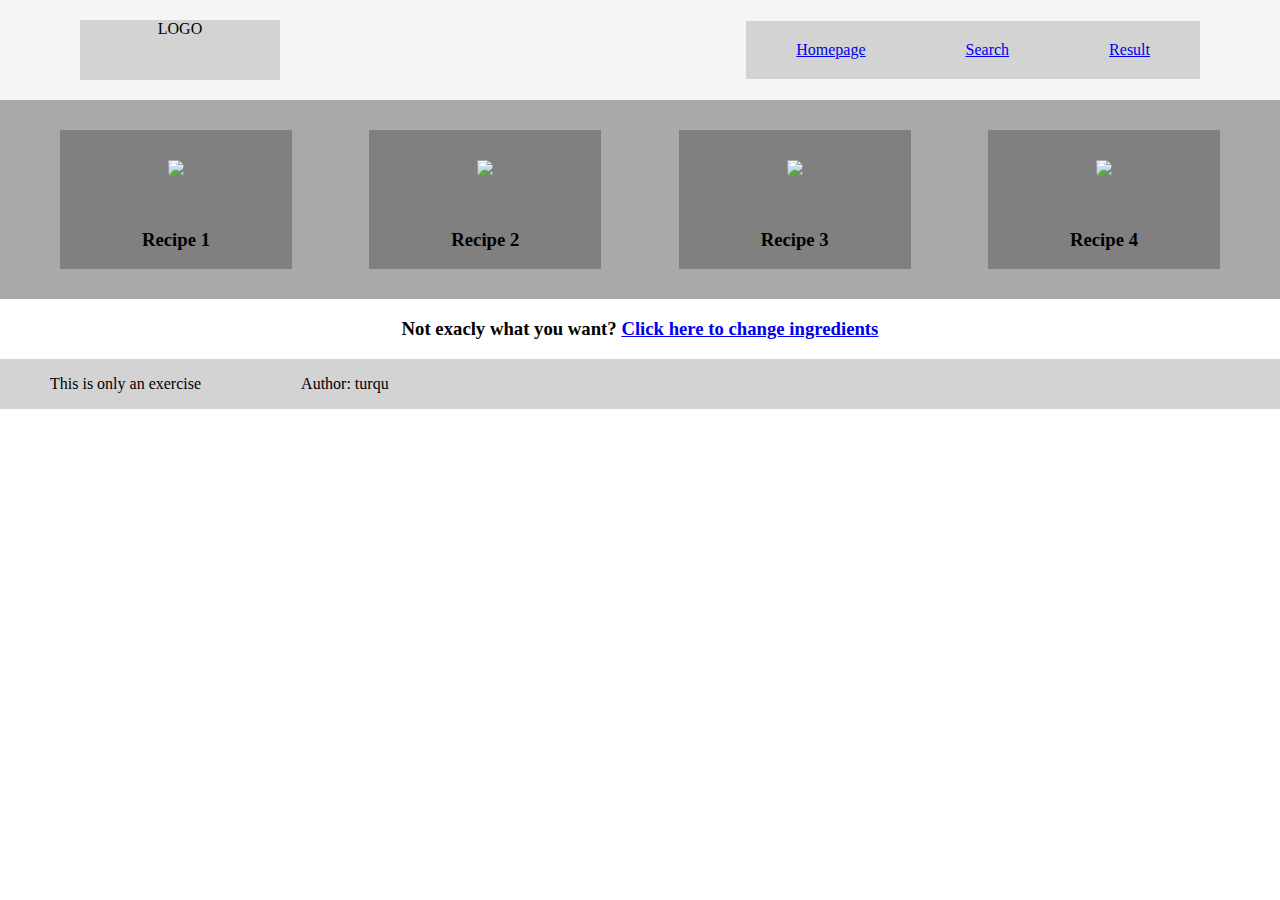
==== result.html @ b1fa1583 "- add result.html and search.html - modify index.html and styles.css" ====
<!DOCTYPE html>
<html>
    <head>
        <meta charset="UTF-8">
        <title>Exercise</title>
        <link href="styles.css" type="text/css" rel="stylesheet">
    </head>
    <body>
        <header>
            <nav id="logo-nav">
                <div id="logo">LOGO</div>
                <div id="logo-list">
                    <ul>
                        <li><a href="index.html">Homepage</a></li>
                        <li><a href="search.html">Search</a></li>
                        <li><a href="result.html">Result</a></li>
                    </ul>
                </div>
            </nav>
        </header>  
        <section id="results">
            <div id="recipies">
                <div class="recipe">
                    <img class="img-recipe" src="https://polskikoszyk.pl/media/catalog/product/cache/1/image/9df78eab33525d08d6e5fb8d27136e95/8845/papryka-czerwona-1-szt-200-g-papryka-prosto-z-sadu_0.jpg"> 
                    <h3>Recipe 1</h3>
                </div>
                <div class="recipe">
                    <img class="img-recipe" src="https://polskikoszyk.pl/media/catalog/product/cache/1/image/9df78eab33525d08d6e5fb8d27136e95/8845/papryka-czerwona-1-szt-200-g-papryka-prosto-z-sadu_0.jpg"> 
                    <h3>Recipe 2</h3>
                </div>
                <div class="recipe">
                    <img class="img-recipe" src="https://polskikoszyk.pl/media/catalog/product/cache/1/image/9df78eab33525d08d6e5fb8d27136e95/8845/papryka-czerwona-1-szt-200-g-papryka-prosto-z-sadu_0.jpg"> 
                    <h3>Recipe 3</h3>
                </div>
                <div class="recipe">
                    <img class="img-recipe" src="https://polskikoszyk.pl/media/catalog/product/cache/1/image/9df78eab33525d08d6e5fb8d27136e95/8845/papryka-czerwona-1-szt-200-g-papryka-prosto-z-sadu_0.jpg"> 
                    <h3>Recipe 4</h3>
                </div>
            </div>
            <div id="search-again"><h3>Not exacly what you want? <a href="search.html">Click here to change ingredients</a></h3></div>
        </section>
        <footer>
            <p>This is only an exercise</p>
            <p>Author: turqu</p>
        </footer>
    </body>
</html>
---- styles.css ----
/* Main style */

body { margin: 0; }

ul {    
    list-style-type: none;
    margin: 0;
    padding: 0;
}

li {
    padding: 20px 50px;
    background-color: lightgray;
}

h1 {
    font-size: 3em;
    margin: 0;
    padding-top: 30px;
}
  
p {
    font-size: 2em;
    padding: 0 50px;
}

img { 
    height: 9.375em; /* 150px */
    padding: 30px;
 }

/* Header style */
  
header, #logotype {
    background-color: whitesmoke;
    text-align: center;
}
  
#logo-nav {
    display: flex;
    margin: auto;
    padding: 20px 80px 20px 80px;
    align-items: center;
    justify-content: space-between;
}
  
#logo {
    height: 60px;
    width: 200px;
    background-color: lightgray;
}

header ul { display: flex; }

/* Sections styles */
  
#logotype {
    clear: both;
    padding: 50px;
    background-color: lightgray;
}
  
#search, #recipies {
    display: flex;
    padding: 0 60px; 
}
  
#option-bar li {
    background-color: whitesmoke;
    height: 40px;
    padding-top: 30px;
}
  
#products { width: 100%; }
  
#items {
    display: flex;
    justify-content: space-around;
    background-color: grey;
    height: 280px;
}
  
#result {
    padding: 10px;
    background-color: lightgray;
    text-align: center;
    height: 60px;
}

#recipies { 
    justify-content: space-between;
    padding: 30px 60px 30px 60px;
    background-color: darkgrey;
}

.recipe {
    background-color: grey;
    width: 20%;
    text-align: center;
}

#search-again { text-align: center; }
/* Footer style */

footer {
    font-size: 0.5em;
    display: flex;
    background-color: lightgrey;
}
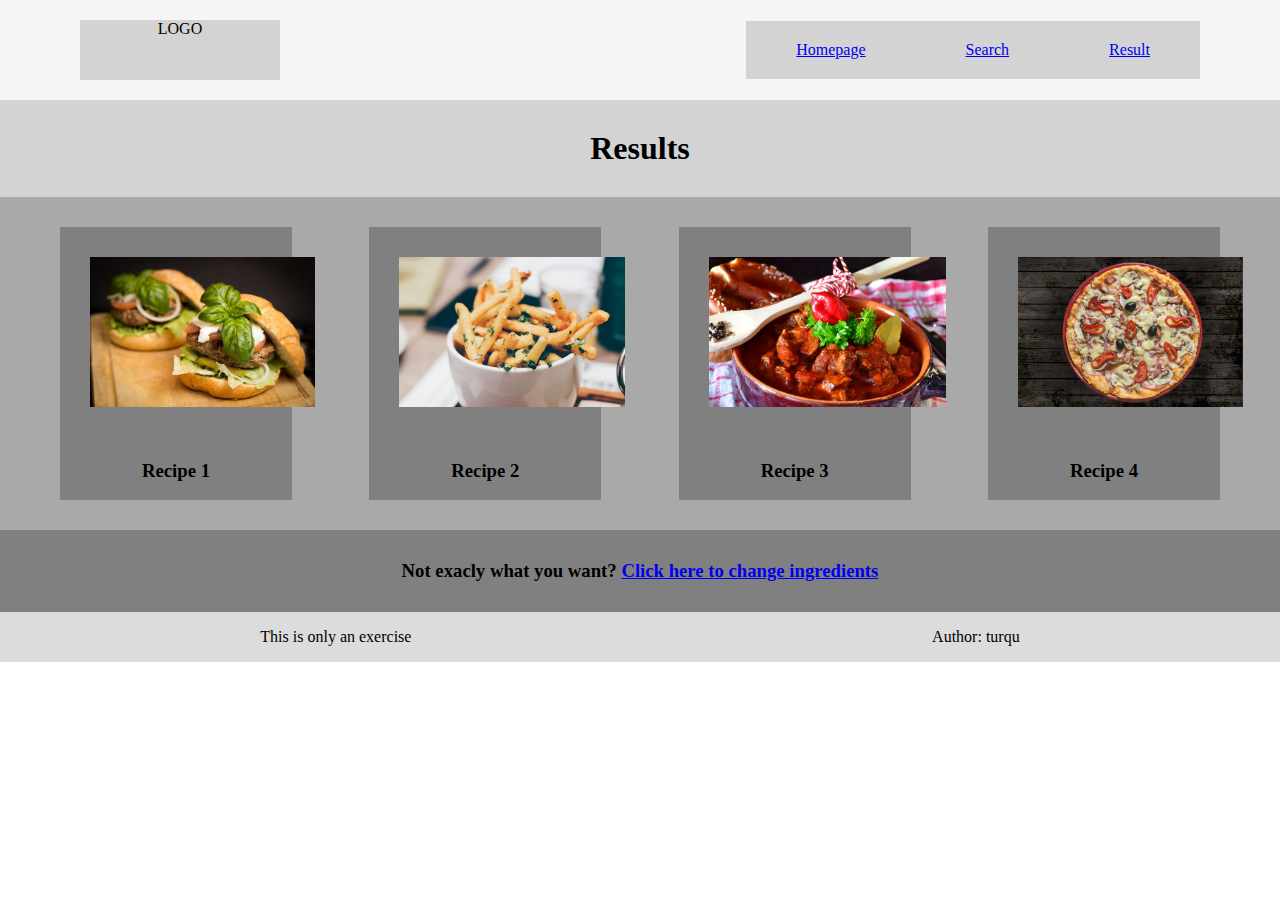
==== commit e959e29d: "- add images into 'images' folder and update pages - cosmetic changes in index.html, result.html, se" ====
--- a/result.html
+++ b/result.html
@@ -2,7 +2,7 @@
 <html>
     <head>
         <meta charset="UTF-8">
-        <title>Exercise</title>
+        <title>Exercise - Results page</title>
         <link href="styles.css" type="text/css" rel="stylesheet">
     </head>
     <body>
@@ -19,21 +19,22 @@
             </nav>
         </header>  
         <section id="results">
+            <h2>Results</h2>
             <div id="recipies">
                 <div class="recipe">
-                    <img class="img-recipe" src="https://polskikoszyk.pl/media/catalog/product/cache/1/image/9df78eab33525d08d6e5fb8d27136e95/8845/papryka-czerwona-1-szt-200-g-papryka-prosto-z-sadu_0.jpg"> 
+                    <img class="img-recipe" src="images/result1.jpg"> 
                     <h3>Recipe 1</h3>
                 </div>
                 <div class="recipe">
-                    <img class="img-recipe" src="https://polskikoszyk.pl/media/catalog/product/cache/1/image/9df78eab33525d08d6e5fb8d27136e95/8845/papryka-czerwona-1-szt-200-g-papryka-prosto-z-sadu_0.jpg"> 
+                    <img class="img-recipe" src="images/result2.jpg"> 
                     <h3>Recipe 2</h3>
                 </div>
                 <div class="recipe">
-                    <img class="img-recipe" src="https://polskikoszyk.pl/media/catalog/product/cache/1/image/9df78eab33525d08d6e5fb8d27136e95/8845/papryka-czerwona-1-szt-200-g-papryka-prosto-z-sadu_0.jpg"> 
+                    <img class="img-recipe" src="images/result3.jpg"> 
                     <h3>Recipe 3</h3>
                 </div>
                 <div class="recipe">
-                    <img class="img-recipe" src="https://polskikoszyk.pl/media/catalog/product/cache/1/image/9df78eab33525d08d6e5fb8d27136e95/8845/papryka-czerwona-1-szt-200-g-papryka-prosto-z-sadu_0.jpg"> 
+                    <img class="img-recipe" src="images/result4.jpg"> 
                     <h3>Recipe 4</h3>
                 </div>
             </div>
--- a/styles.css
+++ b/styles.css
@@ -18,6 +18,14 @@
     margin: 0;
     padding-top: 30px;
 }
+
+h2 {
+    text-align: center;
+    background-color: lightgray;
+    margin: 0;
+    padding: 30px;
+    font-size: 2em;
+}
   
 p {
     font-size: 2em;
@@ -29,7 +37,7 @@
     padding: 30px;
  }
 
-/* Header style */
+/* Header/Navigation style */
   
 header, #logotype {
     background-color: whitesmoke;
@@ -52,15 +60,18 @@
 
 header ul { display: flex; }
 
-/* Sections styles */
-  
-#logotype {
+/***** Sections styles *****/
+
+/* Main/Headline area - index.html */  
+
+#headline {
     clear: both;
     padding: 50px;
     background-color: lightgray;
 }
+/* Search section - search.html */
   
-#search, #recipies {
+#search-area, #recipies {
     display: flex;
     padding: 0 60px; 
 }
@@ -79,7 +90,14 @@
     background-color: grey;
     height: 280px;
 }
-  
+
+#search-again h3 {
+    margin: 0;
+    padding: 30px;
+    background-color: grey;
+}
+ /* Results section - result.html */ 
+
 #result {
     padding: 10px;
     background-color: lightgray;
@@ -100,12 +118,14 @@
 }
 
 #search-again { text-align: center; }
+    
 /* Footer style */
 
 footer {
     font-size: 0.5em;
     display: flex;
-    background-color: lightgrey;
+    background-color: gainsboro;
+    justify-content: space-around;
 }
 
 
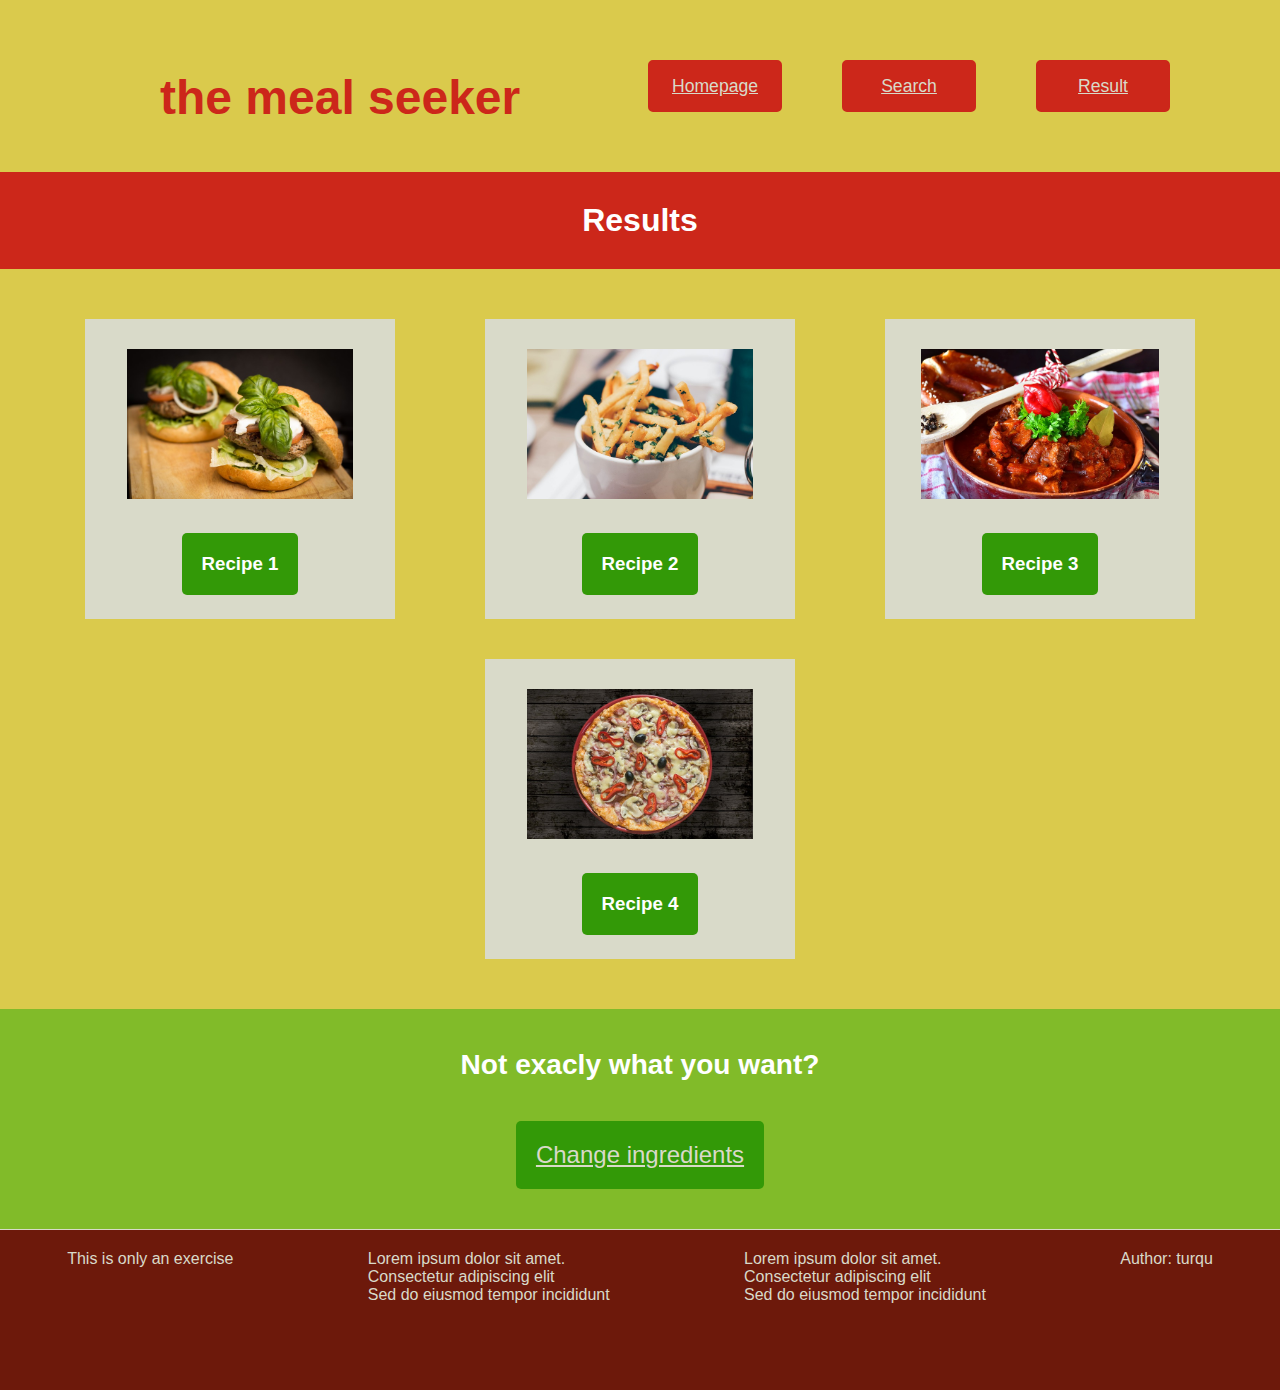
==== commit 514066e1: "- add more styles to result.html: cards with results, button etc. - add more styles to search.html: " ====
--- a/result.html
+++ b/result.html
@@ -4,44 +4,53 @@
         <meta charset="UTF-8">
         <title>Exercise - Results page</title>
         <link href="styles.css" type="text/css" rel="stylesheet">
+        <link rel="stylesheet" href="https://use.fontawesome.com/releases/v5.2.0/css/all.css" integrity="sha384-hWVjflwFxL6sNzntih27bfxkr27PmbbK/iSvJ+a4+0owXq79v+lsFkW54bOGbiDQ" crossorigin="anonymous">
     </head>
     <body>
         <header>
             <nav id="logo-nav">
-                <div id="logo">LOGO</div>
+                <div id="logo">
+                    <i class="fas fa-utensils"></i>
+                    <h1>the meal seeker</h1>
+                </div>
                 <div id="logo-list">
                     <ul>
-                        <li><a href="index.html">Homepage</a></li>
-                        <li><a href="search.html">Search</a></li>
-                        <li><a href="result.html">Result</a></li>
+                        <li class="btn btn-nav"><a href="index.html">Homepage</a></li>
+                        <li class="btn btn-nav"><a href="search.html">Search</a></li>
+                        <li class="btn btn-nav"><a href="result.html">Result</a></li>
                     </ul>
                 </div>
             </nav>
-        </header>  
+        </header>
         <section id="results">
             <h2>Results</h2>
             <div id="recipies">
                 <div class="recipe">
                     <img class="img-recipe" src="images/result1.jpg"> 
-                    <h3>Recipe 1</h3>
+                    <h3 class="btn btn-article">Recipe 1</h3>
                 </div>
                 <div class="recipe">
                     <img class="img-recipe" src="images/result2.jpg"> 
-                    <h3>Recipe 2</h3>
+                    <h3 class="btn btn-article">Recipe 2</h3>
                 </div>
                 <div class="recipe">
                     <img class="img-recipe" src="images/result3.jpg"> 
-                    <h3>Recipe 3</h3>
+                    <h3 class="btn btn-article">Recipe 3</h3>
                 </div>
                 <div class="recipe">
                     <img class="img-recipe" src="images/result4.jpg"> 
-                    <h3>Recipe 4</h3>
+                    <h3 class="btn btn-article">Recipe 4</h3>
                 </div>
             </div>
-            <div id="search-again"><h3>Not exacly what you want? <a href="search.html">Click here to change ingredients</a></h3></div>
+            <div id="search-again">
+                <h3>Not exacly what you want?</h3>
+                <div class="btn btn-article"><a href="search.html">Change ingredients</a></div>
+            </div>
         </section>
         <footer>
             <p>This is only an exercise</p>
+            <p>Lorem ipsum dolor sit amet.<br>Consectetur adipiscing elit<br>Sed do eiusmod tempor incididunt</p>
+            <p>Lorem ipsum dolor sit amet.<br>Consectetur adipiscing elit<br>Sed do eiusmod tempor incididunt</p>
             <p>Author: turqu</p>
         </footer>
     </body>
--- a/styles.css
+++ b/styles.css
@@ -1,6 +1,28 @@
+/* Color list */
+
+/*  #6D190B - brown;
+    #339907 - green;
+    #81BB29 - light green;
+    #DACA4C - yellow;
+    #CC271A - red;
+    #D9DAC9 - light grey;
+    #602F27 - headline background brown;
+    white - white;
+*/
+
+/* Not used colors */
+
+/*  #22140F - dark brown;
+    #BF89AB - lila;
+*/
+
 /* Main style */
 
-body { margin: 0; }
+body { 
+    margin: 0;
+    font-family: sans-serif;
+    background-color: #DACA4C;
+}
 
 ul {    
     list-style-type: none;
@@ -8,57 +30,114 @@
     padding: 0;
 }
 
-li {
-    padding: 20px 50px;
-    background-color: lightgray;
-}
+li { padding: 20px 50px; }
 
 h1 {
     font-size: 3em;
+    text-align: center;
     margin: 0;
     padding-top: 30px;
 }
 
 h2 {
-    text-align: center;
-    background-color: lightgray;
+    font-size: 2em;
+    text-align: center;
     margin: 0;
     padding: 30px;
-    font-size: 2em;
 }
   
 p {
     font-size: 2em;
+    margin: 0;
     padding: 0 50px;
 }
 
-img { 
-    height: 9.375em; /* 150px */
+/* Button style */
+
+.btn {
+    padding: 20px;
+    border-radius: 5px;
+    transition: all 0.5s ease-out 0.1s;
+}
+
+.btn-nav {
+    min-width: 90px;
+    background-color: #CC271A;
+    border: 2px solid #CC271A;
+    font-size: 1.1em;
+    line-height: 0.5em;
+}
+
+.btn-nav:hover {
+    background-color: #339907;
+    border: 2px solid #339907;
+}
+
+.btn-nav a, .btn-article a { color: #D9DAC9; }
+
+.btn-article {
+    display: inline-block;
+    background-color: #339907;
+    color: white;
+    margin: 40px;
+}
+
+.btn-article:hover { background-color: #6D190B; }
+
+.btn-submit {
+    display: inline-block;
+    background-color: #6D190B;
+    color: white;
+    margin: 40px;
+}
+
+.btn-submit:hover { background-color: #339907; }
+
+/* Images style */
+
+.img-recipe { 
+    max-height: 9.375em; /* 150px */
     padding: 30px;
- }
+}
 
 /* Header/Navigation style */
   
-header, #logotype {
-    background-color: whitesmoke;
-    text-align: center;
-}
-  
+header {
+    background-color: #DACA4C;
+    text-align: center;
+}
+
 #logo-nav {
     display: flex;
+    align-items: center;
+    justify-content: space-between;
     margin: auto;
     padding: 20px 80px 20px 80px;
-    align-items: center;
-    justify-content: space-between;
 }
   
 #logo {
-    height: 60px;
-    width: 200px;
-    background-color: lightgray;
-}
-
-header ul { display: flex; }
+    color: #CC271A;
+    padding: 20px;
+}
+
+.fa-utensils {
+    font-size: 5em;
+    padding-right: 20px;
+    padding-left: 40px;
+}
+
+#logo h1 {
+    float: right;
+    font-family: 'Franklin Gothic Medium', 'Arial Narrow', Arial;
+}
+
+header ul { 
+    display: flex;
+    justify-content: space-around;
+    padding: 0;
+}
+
+#logo-list > ul > li { margin: 0 30px; }
 
 /***** Sections styles *****/
 
@@ -66,68 +145,208 @@
 
 #headline {
     clear: both;
+    position: relative;
+    overflow: hidden;
+    background-color:#602F27;
+    padding: 80px;
+}
+
+#headline img {
+    opacity: 0.35;
+    position: absolute;
+    width: 100%;
+    top: -9999px;
+    bottom: -9999px;
+    left: -9999px;
+    right: -9999px;
+    margin: auto;
+}
+
+#foreground-headline {
+    position: relative;
+    text-align: center;
+    color: white;
+}
+
+#foreground-headline > p {
+    line-height: 1.8em;
+    font-size: 1.8em;
+    margin: 0;
     padding: 50px;
-    background-color: lightgray;
-}
+}
+
+/* Article section - index.html */
+
+article {
+    display: flex;
+    text-align: center;
+    margin: auto;
+    width: 90%;
+}
+
+.article-content { margin: 20px; }
+
+article h2 {
+    background: none;
+    font-family: 'Franklin Gothic Medium', 'Arial Narrow', Arial;
+    color: #CC271A;
+}
+
+article p {
+    font-size: 1.5em;
+    padding: 20px;
+}
+
 /* Search section - search.html */
   
-#search-area, #recipies {
-    display: flex;
-    padding: 0 60px; 
+#search-area {
+    display: flex;
+    background-color: #D9DAC9; 
+    padding: 0 60px;
+}
+
+#search h2 {
+    background-color: #CC271A;
+    color: white;
+}
+
+#option-bar {
+    min-width: 180px;
+    padding-top: 20px;
 }
   
 #option-bar li {
-    background-color: whitesmoke;
-    height: 40px;
-    padding-top: 30px;
-}
+    background-color: #D9DAC9;
+    padding: 20px 0;
+    color: #6D190B;
+}
+
+input[type=checkbox] { margin: 0 10px; }
+
+input[type=submit] { margin: 0; }
   
 #products { width: 100%; }
   
 #items {
     display: flex;
+    flex-direction: row;
+    flex-wrap: wrap;
     justify-content: space-around;
-    background-color: grey;
-    height: 280px;
-}
-
-#search-again h3 {
-    margin: 0;
-    padding: 30px;
-    background-color: grey;
-}
- /* Results section - result.html */ 
-
-#result {
-    padding: 10px;
-    background-color: lightgray;
-    text-align: center;
-    height: 60px;
+    background-color: #D9DAC9;
+}
+
+#items [id*='item'] {
+    max-width: 280px;
+    background-color: #DACA4C;
+    color: #CC271A;
+    text-align: center;
+    margin: 20px 0;
+    padding-bottom: 20px;
+    transition: all 0.5s ease-out 0.1s;
+}
+
+#items [id*='item']:hover { background-color: #81BB29; }
+
+#items [id*='item'] > h4 {
+    font-size: 1.5em;
+    margin: 0;
+    padding: 10px 20px;
+}
+
+#items [id*='item'] > p {
+    color: white;
+    font-size: 1em;
+    margin: 0;
+    padding: 10px 20px;
+}
+
+.img-item { 
+    height: 9.375em; /* 150px */
+    width: 9.375em; /* 150px */
+    overflow: hidden;
+    margin: 30px 50px 15px 50px;
+}
+
+.img-item img {
+    display: inline-block;
+    max-height: 9.375em; /* 150px */
+    margin: auto;
+}
+
+#search-result {
+    text-align: center;
+    font-size: 1.5em;
+    color: white;
+    background-color: #81BB29;
+    padding-bottom: 40px;
+}
+
+#search-result > * {
+    margin: 0;
+    padding: 40px;
+}
+
+#search-result div { padding: 20px; }
+
+/* Results section - result.html */
+
+#results { text-align: center; }
+
+#results h2 {
+    background-color: #CC271A;
+    color: white;
 }
 
 #recipies { 
-    justify-content: space-between;
-    padding: 30px 60px 30px 60px;
-    background-color: darkgrey;
+    display: flex;
+    flex-direction: row;
+    flex-wrap: wrap;
+    justify-content: space-around;
+    background-color: #DACA4C;
+    padding: 30px 40px 30px 40px;
 }
 
 .recipe {
-    background-color: grey;
-    width: 20%;
-    text-align: center;
-}
-
-#search-again { text-align: center; }
-    
+    background-color: #D9DAC9;
+    text-align: center;
+    width: 310px;
+    min-height: 300px;
+    margin: 20px;
+    transition: all 0.3s ease-out 0.1s;
+}
+
+.recipe:hover {
+    opacity: 0.9;
+    background-color: white;
+}
+
+.recipe h3 { margin: 0; }
+
+#search-again { 
+    text-align: center;
+    background-color: #81BB29;
+    font-size: 1.5em;
+    color: white;
+    padding-bottom: 40px;
+}
+
+#search-again > * {
+    margin: 0;
+    padding: 40px;
+}
+
+#search-again div { padding: 20px; }
+ 
 /* Footer style */
 
 footer {
+    clear: both;
+    display: flex;
+    justify-content: space-around;
+    min-height: 140px;
+    border-top: 1px solid #D9DAC9;
+    background-color: #6D190B;
     font-size: 0.5em;
-    display: flex;
-    background-color: gainsboro;
-    justify-content: space-around;
-}
-
-
-  
-  +    color: #D9DAC9;
+    padding-top: 20px;
+}
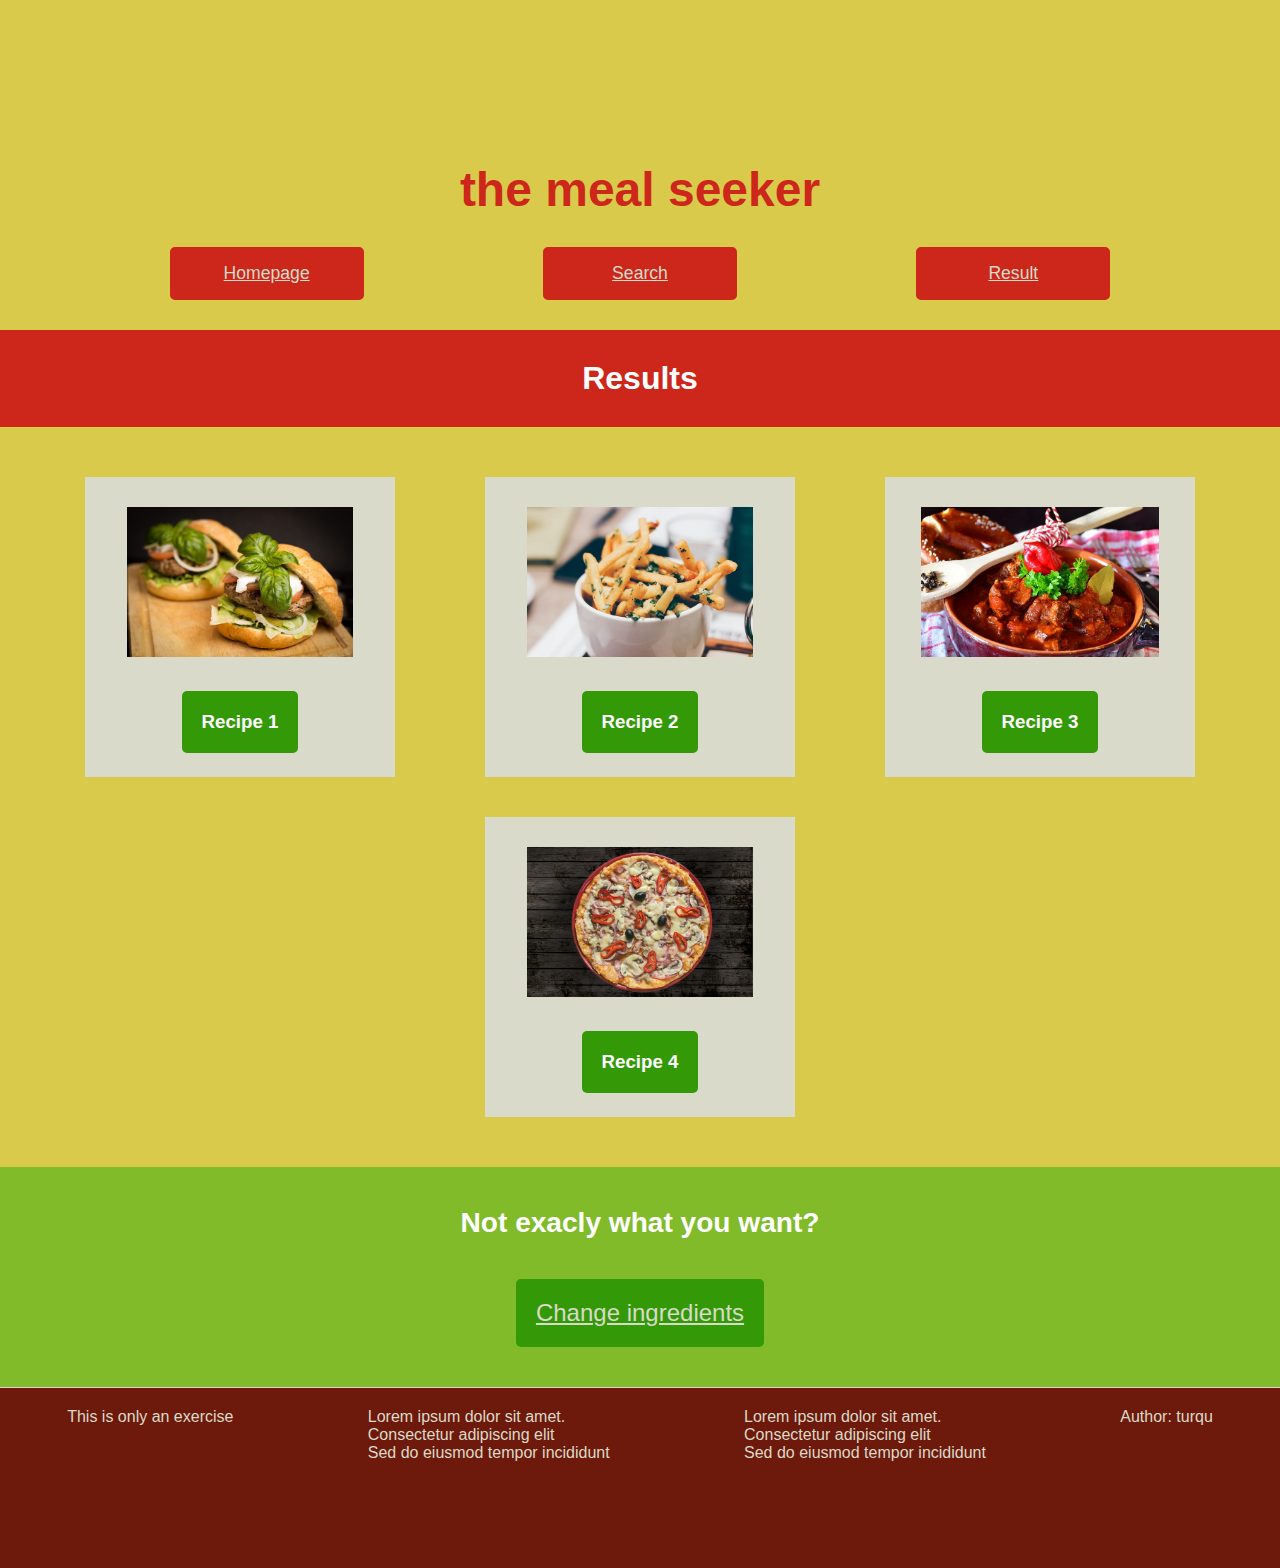
==== commit 0fb12815: "- IE11+: fix pages and styles.css - add prefixes - update README.md" ====
--- a/result.html
+++ b/result.html
@@ -1,6 +1,6 @@
 <!DOCTYPE html>
 <html>
-    <head>
+    <head lang="en">
         <meta charset="UTF-8">
         <title>Exercise - Results page</title>
         <link href="styles.css" type="text/css" rel="stylesheet">
--- a/styles.css
+++ b/styles.css
@@ -57,6 +57,7 @@
 .btn {
     padding: 20px;
     border-radius: 5px;
+    -webkit-transition: all 0.5s ease-out 0.1s;
     transition: all 0.5s ease-out 0.1s;
 }
 
@@ -93,13 +94,6 @@
 
 .btn-submit:hover { background-color: #339907; }
 
-/* Images style */
-
-.img-recipe { 
-    max-height: 9.375em; /* 150px */
-    padding: 30px;
-}
-
 /* Header/Navigation style */
   
 header {
@@ -108,9 +102,6 @@
 }
 
 #logo-nav {
-    display: flex;
-    align-items: center;
-    justify-content: space-between;
     margin: auto;
     padding: 20px 80px 20px 80px;
 }
@@ -127,34 +118,94 @@
 }
 
 #logo h1 {
-    float: right;
     font-family: 'Franklin Gothic Medium', 'Arial Narrow', Arial;
 }
 
-header ul { 
-    display: flex;
-    justify-content: space-around;
-    padding: 0;
-}
-
-#logo-list > ul > li { margin: 0 30px; }
+@media only screen and (max-width: 767.999px) { /* media query range problem; menu goes under logo, one button in the row */
+    header ul { padding: 20px; }
+
+    #logo-list > ul > li {
+        margin: 20px auto;
+        width: 50%;
+    }
+}
+
+@media only screen and (min-width: 768px) and (max-width: 1364.9999px) { /* media query range problem; menu goes under logo, all buttons in one row */  
+    header ul { 
+        /* Flexbox prefixes */
+        display: -webkit-box;  /* OLD - iOS 6-, Safari 3.1-6, BB7 */
+        display: -ms-flexbox;  /* TWEENER - IE 10 */
+        display: -webkit-flex; /* NEW - Safari 6.1+. iOS 7.1+, BB10 */
+        display: flex;         /* NEW, Spec - Firefox, Chrome, Opera */
+        -webkit-box-flex: 1;
+        -webkit-flex: 1 0 auto;
+        -ms-flex: 1 0 auto;
+        flex: 1 0 auto;
+        -ms-flex-pack: distribute;
+        justify-content: space-around;
+        padding: 0;
+    }
+
+    #logo-list > ul > li { 
+        margin: 10px 30px;
+        width: 150px;
+    }
+}
+
+@media only screen and (min-width: 1365px) { /* set for the good looking logo - logo on the left, menu on the right */
+    #logo-nav {
+        /* Flexbox prefixes */
+        display: -webkit-box;  /* OLD - iOS 6-, Safari 3.1-6, BB7 */
+        display: -ms-flexbox;  /* TWEENER - IE 10 */
+        display: -webkit-flex; /* NEW - Safari 6.1+. iOS 7.1+, BB10 */
+        display: flex;         /* NEW, Spec - Firefox, Chrome, Opera */
+        -webkit-box-flex: 1;
+        -webkit-flex: 1 0 auto;
+        -ms-flex: 1 0 auto;
+        flex: 1 0 auto;
+        -webkit-box-align: center;
+        -webkit-align-items: center;
+        -ms-flex-align: center;
+        align-items: center;
+        -webkit-box-pack: justify;
+        -ms-flex-pack: justify;
+        justify-content: space-between;
+    }
+
+    header ul { 
+        /* Flexbox prefixes */
+        display: -webkit-box;  /* OLD - iOS 6-, Safari 3.1-6, BB7 */
+        display: -ms-flexbox;  /* TWEENER - IE 10 */
+        display: -webkit-flex; /* NEW - Safari 6.1+. iOS 7.1+, BB10 */
+        display: flex;         /* NEW, Spec - Firefox, Chrome, Opera */
+        -webkit-box-flex: 1;
+        -webkit-flex: 1 0 auto;
+        -ms-flex: 1 0 auto;
+        flex: 1 0 auto;
+        -ms-flex-pack: distribute;
+        justify-content: space-around;
+        padding: 0;
+    }
+
+    #logo h1 { float: right; } 
+
+    #logo-list > ul > li { margin: 0 30px; }
+}
 
 /***** Sections styles *****/
 
 /* Main/Headline area - index.html */  
 
 #headline {
+    background-color:#602F27;
     clear: both;
     position: relative;
     overflow: hidden;
-    background-color:#602F27;
-    padding: 80px;
-}
-
-#headline img {
+}
+
+#headline img { /* headline image in the background with opacity */
     opacity: 0.35;
     position: absolute;
-    width: 100%;
     top: -9999px;
     bottom: -9999px;
     left: -9999px;
@@ -162,7 +213,7 @@
     margin: auto;
 }
 
-#foreground-headline {
+#foreground-headline { /* relative position to erase opacity effect on the text */
     position: relative;
     text-align: center;
     color: white;
@@ -175,13 +226,54 @@
     padding: 50px;
 }
 
+@media only screen and (max-width: 420.9999px) { /* media query range problem; set for the none image in the background */
+    #headline { padding: 60px; }
+
+    #headline img { display: none; }
+
+    #foreground-headline > p { padding: 30px 10px 10px 10px; }
+}
+
+@media only screen and (min-width: 421px) and (max-width: 767.999px) { /* media query range problem; background image visible */ 
+    #headline { padding: 40px; }
+}
+
+@media only screen and (min-width: 768px) { /* set for the better looking image in the background */
+    #headline { padding: 80px; }
+
+    #headline img { width: 120%; }
+}
+
+@media screen and (-ms-high-contrast: active), screen and (-ms-high-contrast: none) { /* For IE 10+ - without it problems with headline (no background etc.) */
+        
+    #headline {
+        display: inline-block; /* this option allows IE to use the brown background >#602F27< instead of yellow body's background >#DACA4C< */
+        width: 100%;
+        overflow: initial;
+        padding: 0;
+    }
+    
+    #background-headline {
+        background-image: url(images/background.jpg);
+        opacity: 0.35;
+        filter: alpha(opacity=35); /* For IE8 and earlier */
+    }
+
+    #foreground-headline > h1 {
+        padding-top: 100px;
+    }
+
+    #foreground-headline > p {
+        padding-top: 50px;
+        padding-bottom: 100px;
+    }
+
+}
 /* Article section - index.html */
 
 article {
-    display: flex;
     text-align: center;
     margin: auto;
-    width: 90%;
 }
 
 .article-content { margin: 20px; }
@@ -197,10 +289,35 @@
     padding: 20px;
 }
 
+@media only screen and (max-width: 767.999px) { /* media query range problem; article content without flex, 3 rows with content visible */
+    article {
+        text-align: center;
+        width: 85%;
+        padding-bottom: 20px;
+    }
+    
+    article p { padding: 10px 20px 20px 20px; }
+}
+
+@media only screen and (min-width: 768px) { /* flex visible content */
+    article { 
+        /* Flexbox prefixes */
+        display: -webkit-box;  /* OLD - iOS 6-, Safari 3.1-6, BB7 */
+        display: -ms-flexbox;  /* TWEENER - IE 10 */
+        display: -webkit-flex; /* NEW - Safari 6.1+. iOS 7.1+, BB10 */
+        display: flex;         /* NEW, Spec - Firefox, Chrome, Opera */
+        -webkit-box-flex: 1;
+        -webkit-flex: 1 0 auto;
+        -ms-flex: 1 0 auto;
+        flex: 1 0 auto;
+     }
+
+    article p { padding: 0px 30px 30px 30px; }
+}
+
 /* Search section - search.html */
   
 #search-area {
-    display: flex;
     background-color: #D9DAC9; 
     padding: 0 60px;
 }
@@ -228,9 +345,24 @@
 #products { width: 100%; }
   
 #items {
-    display: flex;
+    /* Flexbox prefixes */
+    display: -webkit-box;  /* OLD - iOS 6-, Safari 3.1-6, BB7 */
+    display: -ms-flexbox;  /* TWEENER - IE 10 */
+    display: -webkit-flex; /* NEW - Safari 6.1+. iOS 7.1+, BB10 */
+    display: flex;         /* NEW, Spec - Firefox, Chrome, Opera */
+    -webkit-box-flex: 1;
+    -webkit-flex: 1 0 auto;
+    -ms-flex: 1 0 auto;
+    flex: 1 0 auto;
+    -webkit-box-orient: horizontal;
+    -webkit-box-direction: normal;
+    -webkit-flex-direction: row;
+    -ms-flex-direction: row;
     flex-direction: row;
+    -webkit-flex-wrap: wrap;
+    -ms-flex-wrap: wrap;
     flex-wrap: wrap;
+    -ms-flex-pack: distribute;
     justify-content: space-around;
     background-color: #D9DAC9;
 }
@@ -238,38 +370,37 @@
 #items [id*='item'] {
     max-width: 280px;
     background-color: #DACA4C;
-    color: #CC271A;
     text-align: center;
     margin: 20px 0;
     padding-bottom: 20px;
+    -webkit-transition: all 0.5s ease-out 0.1s;
     transition: all 0.5s ease-out 0.1s;
 }
 
 #items [id*='item']:hover { background-color: #81BB29; }
 
-#items [id*='item'] > h4 {
+#items [id*='item'] h4 {
     font-size: 1.5em;
+    color: #CC271A;
     margin: 0;
     padding: 10px 20px;
 }
 
-#items [id*='item'] > p {
-    color: white;
+#items [id*='item'] p {
     font-size: 1em;
+    color: #CC271A;
     margin: 0;
     padding: 10px 20px;
 }
 
 .img-item { 
-    height: 9.375em; /* 150px */
-    width: 9.375em; /* 150px */
+    max-width: 9.375em; /* 150px */
     overflow: hidden;
     margin: 30px 50px 15px 50px;
 }
 
 .img-item img {
     display: inline-block;
-    max-height: 9.375em; /* 150px */
     margin: auto;
 }
 
@@ -288,7 +419,157 @@
 
 #search-result div { padding: 20px; }
 
+@media only screen and (max-width: 420.9999px) { /* media query range problem; a little complicated solution, images are set as background in the cards */
+
+    #option-bar ul { text-align: center; }
+
+    #products { margin: auto; }
+
+    /* items, img-item and img with changes, image as background with the opacity */
+
+    #items [id*='item'] {
+        position: relative;
+        overflow: hidden;
+        margin: 20px;
+    }
+
+    .img-item {
+        overflow: initial;
+        margin: 0;
+        padding: 0;
+    }
+    
+    .img-item img {
+        opacity: 0.55;
+        position: absolute;
+        top: -9999px;
+        bottom: -9999px;
+        left: -9999px;
+        right: -9999px;
+        margin: auto;
+    }
+
+    .items-foreground { position: relative; }
+
+    #items [id*='item'] h4 {
+        color: white;
+        font-size: 1.8em;
+        padding: 30px;
+    }
+    
+    #items [id*='item'] p {
+        color: white;
+        font-size: 1.3em;
+        padding: 10px 20px;
+    }
+}
+
+@media only screen and (min-width: 421px) and (max-width: 1179.9999px) { /* media query range problem; the better looking solution from the width range to 420.999px */
+    #option-bar ul { /* flex bar with options */
+        display: -webkit-box;  /* OLD - iOS 6-, Safari 3.1-6, BB7 */
+        display: -ms-flexbox;  /* TWEENER - IE 10 */
+        display: -webkit-flex; /* NEW - Safari 6.1+. iOS 7.1+, BB10 */
+        display: flex;         /* NEW, Spec - Firefox, Chrome, Opera */
+        /* Flexbox prefixes */
+        -webkit-box-pack: justify;
+        -ms-flex-pack: justify;
+        justify-content: space-between;
+        -webkit-box-align: baseline;
+        -ms-flex-align: baseline;
+        align-items: baseline;
+    }
+
+    #products { /* smaller area to avoid effect of three cards in the first row */
+        width: 89%;
+        margin: auto;
+    }
+
+    /* items, img-item and img with changes, image as background with the opacity */
+
+    #items [id*='item'] {
+        position: relative;
+        overflow: hidden;
+        margin: 20px;
+    }
+
+    .img-item {
+        overflow: initial;
+        margin: 0;
+        padding: 0;
+    }
+    
+    .img-item img {
+        opacity: 0.55;
+        position: absolute;
+        top: -9999px;
+        bottom: -9999px;
+        left: -9999px;
+        right: -9999px;
+        margin: auto;
+    }
+
+    .items-foreground {
+        position: relative;
+    }
+
+    #items [id*='item'] h4 {
+        color: white;
+        font-size: 1.8em;
+        padding: 30px;
+    }
+    
+    #items [id*='item'] p {
+        color: white;
+        font-size: 1.3em;
+        padding: 10px 20px;
+    }
+}
+
+@media only screen and (min-width: 1180px) and (max-width: 1364.9999px) { /* media query range problem; option bar with flex and different looking cards */
+    #option-bar ul {
+        /* Flexbox prefixes */
+        display: -webkit-box;  /* OLD - iOS 6-, Safari 3.1-6, BB7 */
+        display: -ms-flexbox;  /* TWEENER - IE 10 */
+        display: -webkit-flex; /* NEW - Safari 6.1+. iOS 7.1+, BB10 */
+        display: flex;         /* NEW, Spec - Firefox, Chrome, Opera */
+        -webkit-box-flex: 1;
+        -webkit-flex: 1 0 auto;
+        -ms-flex: 1 0 auto;
+        flex: 1 0 auto;
+        -webkit-box-pack: justify;
+        -ms-flex-pack: justify;
+        justify-content: space-between;
+        -webkit-box-align: baseline;
+        -ms-flex-align: baseline;
+        align-items: baseline;
+    }
+
+    .img-item img {
+        max-height: 9.375em; /* 150px */
+    }
+}
+
+@media only screen and (min-width: 1365px) { /* the whole search area with flex; option bar on the left, cards with items on the right */
+    #search-area { 
+        /* Flexbox prefixes */
+        display: -webkit-box;  /* OLD - iOS 6-, Safari 3.1-6, BB7 */
+        display: -ms-flexbox;  /* TWEENER - IE 10 */
+        display: -webkit-flex; /* NEW - Safari 6.1+. iOS 7.1+, BB10 */
+        display: flex;         /* NEW, Spec - Firefox, Chrome, Opera */
+        -webkit-box-flex: 1;
+        -webkit-flex: 1 0 auto;
+        -ms-flex: 1 0 auto;
+        flex: 1 0 auto;
+    }
+
+    .img-item img {
+        max-height: 9.375em; /* 150px */
+    }
+}
+
 /* Results section - result.html */
+
+/* for a while none additional responsive code */
 
 #results { text-align: center; }
 
@@ -298,9 +579,24 @@
 }
 
 #recipies { 
-    display: flex;
+    /* Flexbox prefixes */
+    display: -webkit-box;  /* OLD - iOS 6-, Safari 3.1-6, BB7 */
+    display: -ms-flexbox;  /* TWEENER - IE 10 */
+    display: -webkit-flex; /* NEW - Safari 6.1+. iOS 7.1+, BB10 */
+    display: flex;         /* NEW, Spec - Firefox, Chrome, Opera */
+    -webkit-box-flex: 1;
+        -webkit-flex: 1 0 auto;
+        -ms-flex: 1 0 auto;
+        flex: 1 0 auto;
+    -webkit-box-orient: horizontal;
+    -webkit-box-direction: normal;
+    -webkit-flex-direction: row;
+    -ms-flex-direction: row;
     flex-direction: row;
+    -webkit-flex-wrap: wrap;
+    -ms-flex-wrap: wrap;
     flex-wrap: wrap;
+    -ms-flex-pack: distribute;
     justify-content: space-around;
     background-color: #DACA4C;
     padding: 30px 40px 30px 40px;
@@ -312,6 +608,7 @@
     width: 310px;
     min-height: 300px;
     margin: 20px;
+    -webkit-transition: all 0.3s ease-out 0.1s;
     transition: all 0.3s ease-out 0.1s;
 }
 
@@ -321,6 +618,11 @@
 }
 
 .recipe h3 { margin: 0; }
+
+.img-recipe { 
+    max-height: 9.375em; /* 150px */
+    padding: 30px;
+}
 
 #search-again { 
     text-align: center;
@@ -341,12 +643,43 @@
 
 footer {
     clear: both;
-    display: flex;
-    justify-content: space-around;
-    min-height: 140px;
     border-top: 1px solid #D9DAC9;
     background-color: #6D190B;
     font-size: 0.5em;
     color: #D9DAC9;
     padding-top: 20px;
 }
+
+@media only screen and (max-width: 767.999px) { /* media query range problem; one <p> in the one row */
+    footer {
+        clear: both;
+        border-top: 1px solid #D9DAC9;
+        background-color: #6D190B;
+        font-size: 0.5em;
+        text-align: center;
+        color: #D9DAC9;
+        padding: 20px;
+    }
+
+    footer p {
+        padding: 20px;
+    }
+}
+
+@media (min-width: 768px) /* flex layout, 4 columns effect */ {
+    footer {
+        /* Flexbox prefixes */
+        display: -webkit-box;  /* OLD - iOS 6-, Safari 3.1-6, BB7 */
+        display: -ms-flexbox;  /* TWEENER - IE 10 */
+        display: -webkit-flex; /* NEW - Safari 6.1+. iOS 7.1+, BB10 */
+        display: flex;         /* NEW, Spec - Firefox, Chrome, Opera */
+        -webkit-box-flex: 1;
+        -webkit-flex: 1 0 auto;
+        -ms-flex: 1 0 auto;
+        flex: 1 0 auto;
+        -ms-flex-pack: distribute;
+        justify-content: space-around;
+        min-height: 140px;
+        padding-bottom: 20px;
+    }
+}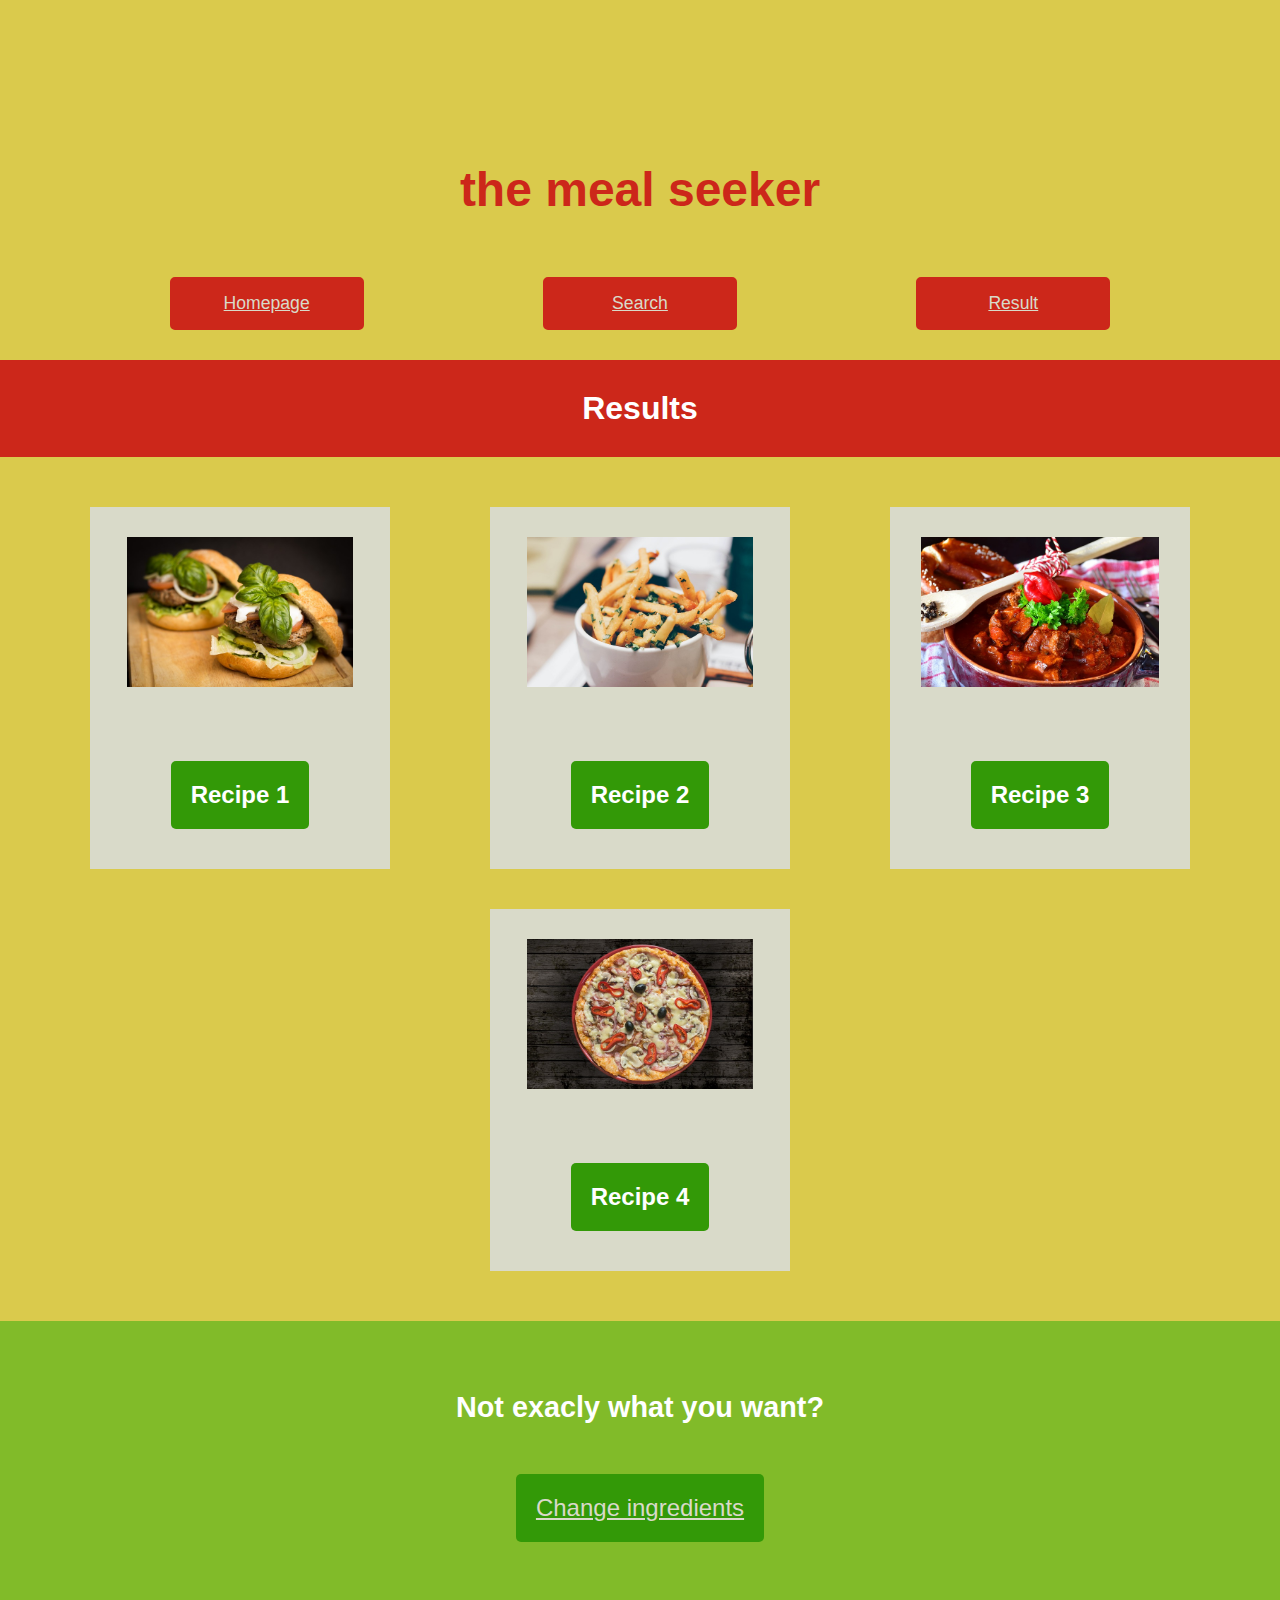
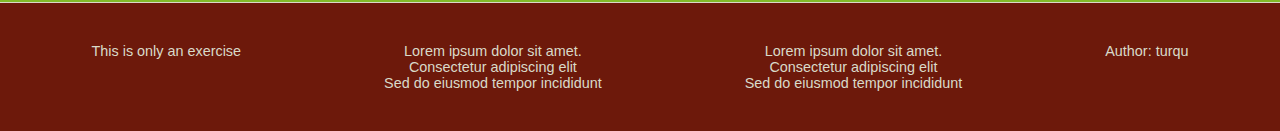
==== commit 6b6ff355: "- better IE 10+ compatibility - better code organization" ====
--- a/result.html
+++ b/result.html
@@ -3,11 +3,14 @@
     <head lang="en">
         <meta charset="UTF-8">
         <title>Exercise - Results page</title>
+        <meta name="description" content="The page sample as part of HTML/CSS learning">
+        <meta name="keywords" content="sample page html css learning">
+        <meta name="author" content="turqu">
         <link href="styles.css" type="text/css" rel="stylesheet">
         <link rel="stylesheet" href="https://use.fontawesome.com/releases/v5.2.0/css/all.css" integrity="sha384-hWVjflwFxL6sNzntih27bfxkr27PmbbK/iSvJ+a4+0owXq79v+lsFkW54bOGbiDQ" crossorigin="anonymous">
     </head>
     <body>
-        <header>
+        <header class="background-primary">
             <nav id="logo-nav">
                 <div id="logo">
                     <i class="fas fa-utensils"></i>
@@ -23,31 +26,31 @@
             </nav>
         </header>
         <section id="results">
-            <h2>Results</h2>
-            <div id="recipies">
+            <h2 class="background-quaternary">Results</h2>
+            <div id="recipies-list" class="background-primary">
                 <div class="recipe">
-                    <img class="img-recipe" src="images/result1.jpg"> 
-                    <h3 class="btn btn-article">Recipe 1</h3>
+                    <img class="img-recipe" src="images/result1.jpg" alt=""> 
+                    <h4 class="btn btn-article">Recipe 1</h3>
                 </div>
                 <div class="recipe">
-                    <img class="img-recipe" src="images/result2.jpg"> 
-                    <h3 class="btn btn-article">Recipe 2</h3>
+                    <img class="img-recipe" src="images/result2.jpg" alt=""> 
+                    <h4 class="btn btn-article">Recipe 2</h3>
                 </div>
                 <div class="recipe">
-                    <img class="img-recipe" src="images/result3.jpg"> 
-                    <h3 class="btn btn-article">Recipe 3</h3>
+                    <img class="img-recipe" src="images/result3.jpg" alt=""> 
+                    <h4 class="btn btn-article">Recipe 3</h3>
                 </div>
                 <div class="recipe">
-                    <img class="img-recipe" src="images/result4.jpg"> 
-                    <h3 class="btn btn-article">Recipe 4</h3>
+                    <img class="img-recipe" src="images/result4.jpg" alt=""> 
+                    <h4 class="btn btn-article">Recipe 4</h3>
                 </div>
             </div>
-            <div id="search-again">
+            <div id="search-again" class="background-quinary">
                 <h3>Not exacly what you want?</h3>
                 <div class="btn btn-article"><a href="search.html">Change ingredients</a></div>
             </div>
         </section>
-        <footer>
+        <footer class="background-senary">
             <p>This is only an exercise</p>
             <p>Lorem ipsum dolor sit amet.<br>Consectetur adipiscing elit<br>Sed do eiusmod tempor incididunt</p>
             <p>Lorem ipsum dolor sit amet.<br>Consectetur adipiscing elit<br>Sed do eiusmod tempor incididunt</p>
--- a/styles.css
+++ b/styles.css
@@ -1,27 +1,53 @@
-/* Color list */
-
-/*  #6D190B - brown;
-    #339907 - green;
-    #81BB29 - light green;
-    #DACA4C - yellow;
-    #CC271A - red;
-    #D9DAC9 - light grey;
-    #602F27 - headline background brown;
-    white - white;
-*/
-
-/* Not used colors */
-
-/*  #22140F - dark brown;
-    #BF89AB - lila;
-*/
-
-/* Main style */
+/* Notes */
+/* Every layout designed for mobile first, then come the other devices */ 
+
+/* Backgrounds */
+/* Used usually when they allow to avoid repeating the background-color property */
+
+.background-primary     { background-color: #DACA4C; }
+.background-secondary   { background-color: #602F27; }
+.background-tertiary    { background-color: #D9DAC9; }
+.background-quaternary  { background-color: #CC271A; }
+.background-quinary     { background-color: #81BB29; }
+.background-senary      { background-color: #6D190B; }
+
+/* Other colors */
+
+/*  #339907 - green;
+    #ffffff - white text;  
+
+-- Not used colors --
+    #22140F - dark brown;
+    #BF89AB - lila;  */
+
+/* Breakpoints for the responsive layout - according to https://www.w3schools.com/css/css_rwd_mediaqueries.asp */
+    /*  Extra small devices (phones, 600px and down)
+        @media only screen and (max-width: 600px) {...} 
+
+        Small devices (portrait tablets and large phones, 600px and up)
+        @media only screen and (min-width: 600px) {...} 
+
+        Medium devices (landscape tablets, 768px and up) -- used as the main breakpoint in this site --
+        @media only screen and (min-width: 768px) {...} 
+
+        Large devices (laptops/desktops, 992px and up)
+        @media only screen and (min-width: 992px) {...} 
+
+        Very large devices (large laptops and desktops, 1200px and up) 
+        @media only screen and (min-width: 1200px) {...}
+
+        Extra large devices (large laptops and desktops, 1350px and up) -- used only several times --
+        @media only screen and (min-width: 1350px) {...} */
+
+/* Main style for each site */
 
 body { 
+    padding: 0;
     margin: 0;
     font-family: sans-serif;
+    text-align: center;
     background-color: #DACA4C;
+    color: #ffffff;
 }
 
 ul {    
@@ -32,27 +58,26 @@
 
 li { padding: 20px 50px; }
 
-h1 {
-    font-size: 3em;
-    text-align: center;
-    margin: 0;
-    padding-top: 30px;
-}
-
-h2 {
-    font-size: 2em;
-    text-align: center;
+h1 { font-size: 3em; }
+
+h2 { font-size: 2em; }
+
+h3 { font-size: 1.8em; }
+
+h4 { font-size: 1.5em }
+
+h1, h2, h3, h4 {
     margin: 0;
     padding: 30px;
 }
   
 p {
-    font-size: 2em;
+    font-size: 1.5em;
     margin: 0;
-    padding: 0 50px;
-}
-
-/* Button style */
+    padding: 50px;
+}
+
+/* Button style for each site */
 
 .btn {
     padding: 20px;
@@ -60,6 +85,8 @@
     -webkit-transition: all 0.5s ease-out 0.1s;
     transition: all 0.5s ease-out 0.1s;
 }
+
+.btn-nav a, .btn-article a { color: #D9DAC9; }
 
 .btn-nav {
     min-width: 90px;
@@ -74,12 +101,9 @@
     border: 2px solid #339907;
 }
 
-.btn-nav a, .btn-article a { color: #D9DAC9; }
-
 .btn-article {
     display: inline-block;
     background-color: #339907;
-    color: white;
     margin: 40px;
 }
 
@@ -88,22 +112,18 @@
 .btn-submit {
     display: inline-block;
     background-color: #6D190B;
-    color: white;
+    color: #ffffff;
     margin: 40px;
 }
 
 .btn-submit:hover { background-color: #339907; }
 
-/* Header/Navigation style */
+
+/* Header/Navigation style for each site; designed for devices smaller than 768px */
   
-header {
-    background-color: #DACA4C;
-    text-align: center;
-}
-
 #logo-nav {
     margin: auto;
-    padding: 20px 80px 20px 80px;
+    padding: 20px 80px;
 }
   
 #logo {
@@ -113,24 +133,21 @@
 
 .fa-utensils {
     font-size: 5em;
-    padding-right: 20px;
-    padding-left: 40px;
+    padding: 0 20px 0 40px;
 }
 
 #logo h1 {
     font-family: 'Franklin Gothic Medium', 'Arial Narrow', Arial;
 }
 
-@media only screen and (max-width: 767.999px) { /* media query range problem; menu goes under logo, one button in the row */
-    header ul { padding: 20px; }
-
-    #logo-list > ul > li {
-        margin: 20px auto;
-        width: 50%;
-    }
-}
-
-@media only screen and (min-width: 768px) and (max-width: 1364.9999px) { /* media query range problem; menu goes under logo, all buttons in one row */  
+header ul { padding: 20px; }
+
+#logo-list > ul > li {
+    margin: 20px auto;
+    width: 50%;
+}
+
+@media only screen and (min-width: 768px) { /* For devices with min. width 768px */  
     header ul { 
         /* Flexbox prefixes */
         display: -webkit-box;  /* OLD - iOS 6-, Safari 3.1-6, BB7 */
@@ -141,6 +158,10 @@
         -webkit-flex: 1 0 auto;
         -ms-flex: 1 0 auto;
         flex: 1 0 auto;
+        -webkit-box-align: center;
+        -webkit-align-items: center;
+        -ms-flex-align: center;
+        align-items: center;
         -ms-flex-pack: distribute;
         justify-content: space-around;
         padding: 0;
@@ -152,7 +173,7 @@
     }
 }
 
-@media only screen and (min-width: 1365px) { /* set for the good looking logo - logo on the left, menu on the right */
+@media only screen and (min-width: 1350px) { /* For devices with min. width 1350px */
     #logo-nav {
         /* Flexbox prefixes */
         display: -webkit-box;  /* OLD - iOS 6-, Safari 3.1-6, BB7 */
@@ -172,21 +193,6 @@
         justify-content: space-between;
     }
 
-    header ul { 
-        /* Flexbox prefixes */
-        display: -webkit-box;  /* OLD - iOS 6-, Safari 3.1-6, BB7 */
-        display: -ms-flexbox;  /* TWEENER - IE 10 */
-        display: -webkit-flex; /* NEW - Safari 6.1+. iOS 7.1+, BB10 */
-        display: flex;         /* NEW, Spec - Firefox, Chrome, Opera */
-        -webkit-box-flex: 1;
-        -webkit-flex: 1 0 auto;
-        -ms-flex: 1 0 auto;
-        flex: 1 0 auto;
-        -ms-flex-pack: distribute;
-        justify-content: space-around;
-        padding: 0;
-    }
-
     #logo h1 { float: right; } 
 
     #logo-list > ul > li { margin: 0 30px; }
@@ -194,13 +200,13 @@
 
 /***** Sections styles *****/
 
-/* Main/Headline area - index.html */  
+/** Main/Headline area - index.html - designed for devices smaller than 768px **/  
 
 #headline {
-    background-color:#602F27;
     clear: both;
     position: relative;
     overflow: hidden;
+    padding: 60px;
 }
 
 #headline img { /* headline image in the background with opacity */
@@ -213,38 +219,23 @@
     margin: auto;
 }
 
-#foreground-headline { /* relative position to erase opacity effect on the text */
-    position: relative;
-    text-align: center;
-    color: white;
-}
+#foreground-headline { position: relative; } /* relative position to erase opacity effect on the text */
 
 #foreground-headline > p {
     line-height: 1.8em;
     font-size: 1.8em;
     margin: 0;
-    padding: 50px;
-}
-
-@media only screen and (max-width: 420.9999px) { /* media query range problem; set for the none image in the background */
-    #headline { padding: 60px; }
-
-    #headline img { display: none; }
-
-    #foreground-headline > p { padding: 30px 10px 10px 10px; }
-}
-
-@media only screen and (min-width: 421px) and (max-width: 767.999px) { /* media query range problem; background image visible */ 
-    #headline { padding: 40px; }
-}
-
-@media only screen and (min-width: 768px) { /* set for the better looking image in the background */
+    padding: 30px 10px 10px 10px;
+}
+
+@media only screen and (min-width: 768px) { /* For devices with min. width 768px */
+
     #headline { padding: 80px; }
 
     #headline img { width: 120%; }
 }
 
-@media screen and (-ms-high-contrast: active), screen and (-ms-high-contrast: none) { /* For IE 10+ - without it problems with headline (no background etc.) */
+@media screen and (-ms-high-contrast: active), screen and (-ms-high-contrast: none) { /* For IE 10+ */
         
     #headline {
         display: inline-block; /* this option allows IE to use the brown background >#602F27< instead of yellow body's background >#DACA4C< */
@@ -259,21 +250,19 @@
         filter: alpha(opacity=35); /* For IE8 and earlier */
     }
 
-    #foreground-headline > h1 {
-        padding-top: 100px;
-    }
-
-    #foreground-headline > p {
-        padding-top: 50px;
-        padding-bottom: 100px;
-    }
-
-}
-/* Article section - index.html */
-
-article {
-    text-align: center;
-    margin: auto;
+    #foreground-headline {
+        padding: 100px;
+    }
+
+    #foreground-headline > p { padding-top: 50px; }
+}
+
+/** Article section - index.html - designed for devices smaller than 768px **/
+
+article { 
+    margin: 20px auto;
+    width: 85%;
+    padding-bottom: 20px;
 }
 
 .article-content { margin: 20px; }
@@ -281,25 +270,11 @@
 article h2 {
     background: none;
     font-family: 'Franklin Gothic Medium', 'Arial Narrow', Arial;
-    color: #CC271A;
-}
-
-article p {
-    font-size: 1.5em;
-    padding: 20px;
-}
-
-@media only screen and (max-width: 767.999px) { /* media query range problem; article content without flex, 3 rows with content visible */
-    article {
-        text-align: center;
-        width: 85%;
-        padding-bottom: 20px;
-    }
-    
-    article p { padding: 10px 20px 20px 20px; }
-}
-
-@media only screen and (min-width: 768px) { /* flex visible content */
+}
+
+article p { padding: 10px 20px 20px; }
+
+@media only screen and (min-width: 768px) { /* For devices with min. width 768px */
     article { 
         /* Flexbox prefixes */
         display: -webkit-box;  /* OLD - iOS 6-, Safari 3.1-6, BB7 */
@@ -310,22 +285,72 @@
         -webkit-flex: 1 0 auto;
         -ms-flex: 1 0 auto;
         flex: 1 0 auto;
-     }
-
-    article p { padding: 0px 30px 30px 30px; }
-}
-
-/* Search section - search.html */
+        width: auto;
+        -webkit-box-orient: horizontal;
+        -webkit-box-direction: normal;
+        -webkit-flex-direction: row;
+        -ms-flex-direction: row;
+        flex-direction: row;
+        -ms-flex-pack: distribute;
+        justify-content: space-around;
+        margin: auto;
+        margin: auto;
+    }
+
+    .article-content h2, .article-content p {
+        font-size: 1.5em;
+        margin: 10px;
+    }
+
+    article p { 
+        font-size: 1.3em;
+        padding: 0 20px 20px;
+    }
+}
+
+@media only screen and (min-width: 992px) { /* For devices with min. width 992px */
+    article { 
+        /* Flexbox prefixes */
+        display: -webkit-box;  /* OLD - iOS 6-, Safari 3.1-6, BB7 */
+        display: -ms-flexbox;  /* TWEENER - IE 10 */
+        display: -webkit-flex; /* NEW - Safari 6.1+. iOS 7.1+, BB10 */
+        display: flex;         /* NEW, Spec - Firefox, Chrome, Opera */
+        -webkit-box-flex: 1;
+        -webkit-flex: 1 0 auto;
+        -ms-flex: 1 0 auto;
+        flex: 1 0 auto;
+        width: auto;
+        -webkit-box-orient: horizontal;
+        -webkit-box-direction: normal;
+        -webkit-flex-direction: row;
+        -ms-flex-direction: row;
+        flex-direction: row;
+        -ms-flex-pack: distribute;
+        justify-content: space-around;
+        margin: auto;
+    }
+
+    .article-content { margin: 30px; }
+
+    article p { padding: 0 30px 20px; }
+}
+
+@media screen and (-ms-high-contrast: active), screen and (-ms-high-contrast: none) { /* For IE 10+ - flex wrapping added */
+    article {
+        -webkit-flex-wrap: wrap;
+        -ms-flex-wrap: wrap;
+        flex-wrap: wrap;
+    }
+    
+    .article-content {
+        max-width: 350px;
+        margin: auto;
+    }
+}
+
+/* Search section - search.html - designed for devices smaller than 600px */
   
-#search-area {
-    background-color: #D9DAC9; 
-    padding: 0 60px;
-}
-
-#search h2 {
-    background-color: #CC271A;
-    color: white;
-}
+#search-area { padding: 0 60px; }
 
 #option-bar {
     min-width: 180px;
@@ -334,15 +359,18 @@
   
 #option-bar li {
     background-color: #D9DAC9;
+    color: #6D190B;
     padding: 20px 0;
-    color: #6D190B;
 }
 
 input[type=checkbox] { margin: 0 10px; }
 
 input[type=submit] { margin: 0; }
   
-#products { width: 100%; }
+#products { 
+    width: 100%;
+    margin: auto;
+}
   
 #items {
     /* Flexbox prefixes */
@@ -364,14 +392,15 @@
     flex-wrap: wrap;
     -ms-flex-pack: distribute;
     justify-content: space-around;
-    background-color: #D9DAC9;
+    padding: 20px 10px 50px;
 }
 
 #items [id*='item'] {
+    position: relative;
+    overflow: hidden;
     max-width: 280px;
     background-color: #DACA4C;
-    text-align: center;
-    margin: 20px 0;
+    margin: 20px;
     padding-bottom: 20px;
     -webkit-transition: all 0.5s ease-out 0.1s;
     transition: all 0.5s ease-out 0.1s;
@@ -379,36 +408,38 @@
 
 #items [id*='item']:hover { background-color: #81BB29; }
 
-#items [id*='item'] h4 {
-    font-size: 1.5em;
-    color: #CC271A;
-    margin: 0;
-    padding: 10px 20px;
-}
-
-#items [id*='item'] p {
-    font-size: 1em;
-    color: #CC271A;
-    margin: 0;
-    padding: 10px 20px;
-}
-
 .img-item { 
     max-width: 9.375em; /* 150px */
-    overflow: hidden;
-    margin: 30px 50px 15px 50px;
+    overflow: visible;
+    margin: 0;
+    padding: 0;
 }
 
 .img-item img {
     display: inline-block;
+    opacity: 0.55;
+    position: absolute;
+    top: -9999px;
+    bottom: -9999px;
+    left: -9999px;
+    right: -9999px;
     margin: auto;
 }
 
+.items-foreground { position: relative; }
+
+.items-foreground h4 {
+    font-size: 1.8em;
+    padding: 30px;
+}
+
+.items-foreground p {
+    font-size: 1.3em;
+    padding: 10px 20px;
+}
+
 #search-result {
-    text-align: center;
     font-size: 1.5em;
-    color: white;
-    background-color: #81BB29;
     padding-bottom: 40px;
 }
 
@@ -419,114 +450,8 @@
 
 #search-result div { padding: 20px; }
 
-@media only screen and (max-width: 420.9999px) { /* media query range problem; a little complicated solution, images are set as background in the cards */
-
-    #option-bar ul { text-align: center; }
-
-    #products { margin: auto; }
-
-    /* items, img-item and img with changes, image as background with the opacity */
-
-    #items [id*='item'] {
-        position: relative;
-        overflow: hidden;
-        margin: 20px;
-    }
-
-    .img-item {
-        overflow: initial;
-        margin: 0;
-        padding: 0;
-    }
-    
-    .img-item img {
-        opacity: 0.55;
-        position: absolute;
-        top: -9999px;
-        bottom: -9999px;
-        left: -9999px;
-        right: -9999px;
-        margin: auto;
-    }
-
-    .items-foreground { position: relative; }
-
-    #items [id*='item'] h4 {
-        color: white;
-        font-size: 1.8em;
-        padding: 30px;
-    }
-    
-    #items [id*='item'] p {
-        color: white;
-        font-size: 1.3em;
-        padding: 10px 20px;
-    }
-}
-
-@media only screen and (min-width: 421px) and (max-width: 1179.9999px) { /* media query range problem; the better looking solution from the width range to 420.999px */
-    #option-bar ul { /* flex bar with options */
-        display: -webkit-box;  /* OLD - iOS 6-, Safari 3.1-6, BB7 */
-        display: -ms-flexbox;  /* TWEENER - IE 10 */
-        display: -webkit-flex; /* NEW - Safari 6.1+. iOS 7.1+, BB10 */
-        display: flex;         /* NEW, Spec - Firefox, Chrome, Opera */
-        /* Flexbox prefixes */
-        -webkit-box-pack: justify;
-        -ms-flex-pack: justify;
-        justify-content: space-between;
-        -webkit-box-align: baseline;
-        -ms-flex-align: baseline;
-        align-items: baseline;
-    }
-
-    #products { /* smaller area to avoid effect of three cards in the first row */
-        width: 89%;
-        margin: auto;
-    }
-
-    /* items, img-item and img with changes, image as background with the opacity */
-
-    #items [id*='item'] {
-        position: relative;
-        overflow: hidden;
-        margin: 20px;
-    }
-
-    .img-item {
-        overflow: initial;
-        margin: 0;
-        padding: 0;
-    }
-    
-    .img-item img {
-        opacity: 0.55;
-        position: absolute;
-        top: -9999px;
-        bottom: -9999px;
-        left: -9999px;
-        right: -9999px;
-        margin: auto;
-    }
-
-    .items-foreground {
-        position: relative;
-    }
-
-    #items [id*='item'] h4 {
-        color: white;
-        font-size: 1.8em;
-        padding: 30px;
-    }
-    
-    #items [id*='item'] p {
-        color: white;
-        font-size: 1.3em;
-        padding: 10px 20px;
-    }
-}
-
-@media only screen and (min-width: 1180px) and (max-width: 1364.9999px) { /* media query range problem; option bar with flex and different looking cards */
-    #option-bar ul {
+@media only screen and (min-width: 600px) { /* For devices with min. width 600px */
+   #option-bar ul { /* flex bar with options */
         /* Flexbox prefixes */
         display: -webkit-box;  /* OLD - iOS 6-, Safari 3.1-6, BB7 */
         display: -ms-flexbox;  /* TWEENER - IE 10 */
@@ -544,12 +469,17 @@
         align-items: baseline;
     }
 
-    .img-item img {
-        max-height: 9.375em; /* 150px */
-    }
-}
-
-@media only screen and (min-width: 1365px) { /* the whole search area with flex; option bar on the left, cards with items on the right */
+    #products { width: 89%; } /* smaller area to avoid effect of three cards in the first row */
+}
+
+@media only screen and (min-width: 768px) { /* For devices with min. width 768px */
+    #products { 
+        width: 100%;
+        padding: 20px 20px 30px;
+    }
+}
+
+@media only screen and (min-width: 1200px) { /* For devices with min. width 1200px */
     #search-area { 
         /* Flexbox prefixes */
         display: -webkit-box;  /* OLD - iOS 6-, Safari 3.1-6, BB7 */
@@ -562,32 +492,58 @@
         flex: 1 0 auto;
     }
 
+    #option-bar ul { display: block; }
+
+    #products { padding: 20px 10px 30px; }
+
+    #items [id*='item'] {
+        min-width: 280px;
+        min-height: 310px;
+    }
+
+    .img-item {
+        overflow: hidden;
+        padding: 30px 20px 0px;
+        max-width: 15em; /* 240px; */
+    }
+
     .img-item img {
+        position: static;
         max-height: 9.375em; /* 150px */
     }
-}
-
-/* Results section - result.html */
-
-/* for a while none additional responsive code */
-
-#results { text-align: center; }
-
-#results h2 {
-    background-color: #CC271A;
-    color: white;
-}
-
-#recipies { 
+
+    .items-foreground > * {
+        color: #CC271A;
+        margin: 0;
+    }
+
+    .items-foreground h4 {
+        font-size: 1.8em;
+        padding: 20px;
+    }
+
+    .items-foreground p { font-size: 1em; } 
+}
+
+@media screen and (-ms-high-contrast: active), screen and (-ms-high-contrast: none) { /* For IE 10+ */
+
+    #products { max-width: 90%; } /* the max-width allows to show the content without using the horizontal scrollbar */
+}
+
+/** Results section - result.html **/
+
+/* For a while none additional responsive code */
+
+#recipies-list { 
     /* Flexbox prefixes */
     display: -webkit-box;  /* OLD - iOS 6-, Safari 3.1-6, BB7 */
     display: -ms-flexbox;  /* TWEENER - IE 10 */
     display: -webkit-flex; /* NEW - Safari 6.1+. iOS 7.1+, BB10 */
     display: flex;         /* NEW, Spec - Firefox, Chrome, Opera */
     -webkit-box-flex: 1;
-        -webkit-flex: 1 0 auto;
-        -ms-flex: 1 0 auto;
-        flex: 1 0 auto;
+    -webkit-flex: 1 0 auto;
+    -ms-flex: 1 0 auto;
+    flex: 1 0 auto;
     -webkit-box-orient: horizontal;
     -webkit-box-direction: normal;
     -webkit-flex-direction: row;
@@ -598,15 +554,12 @@
     flex-wrap: wrap;
     -ms-flex-pack: distribute;
     justify-content: space-around;
-    background-color: #DACA4C;
-    padding: 30px 40px 30px 40px;
+    padding: 30px 40px;
 }
 
 .recipe {
     background-color: #D9DAC9;
-    text-align: center;
-    width: 310px;
-    min-height: 300px;
+    max-width: 18.750em; /* 300px */
     margin: 20px;
     -webkit-transition: all 0.3s ease-out 0.1s;
     transition: all 0.3s ease-out 0.1s;
@@ -614,59 +567,39 @@
 
 .recipe:hover {
     opacity: 0.9;
-    background-color: white;
-}
-
-.recipe h3 { margin: 0; }
+    background-color: #ffffff;
+}
 
 .img-recipe { 
     max-height: 9.375em; /* 150px */
     padding: 30px;
 }
 
-#search-again { 
-    text-align: center;
-    background-color: #81BB29;
+#search-again {
+    color: #ffffff;
+    padding: 40px;
+}
+
+#search-again .btn-article {
     font-size: 1.5em;
-    color: white;
-    padding-bottom: 40px;
-}
-
-#search-again > * {
-    margin: 0;
-    padding: 40px;
-}
-
-#search-again div { padding: 20px; }
+    margin: 20px 0;
+}
  
-/* Footer style */
+/** Footer style - designed for devices smaller than 768px **/
 
 footer {
     clear: both;
     border-top: 1px solid #D9DAC9;
-    background-color: #6D190B;
-    font-size: 0.5em;
+    font-size: 0.6em;
+    text-align: center;
     color: #D9DAC9;
-    padding-top: 20px;
-}
-
-@media only screen and (max-width: 767.999px) { /* media query range problem; one <p> in the one row */
-    footer {
-        clear: both;
-        border-top: 1px solid #D9DAC9;
-        background-color: #6D190B;
-        font-size: 0.5em;
-        text-align: center;
-        color: #D9DAC9;
-        padding: 20px;
-    }
-
-    footer p {
-        padding: 20px;
-    }
-}
-
-@media (min-width: 768px) /* flex layout, 4 columns effect */ {
+}
+
+footer p {
+    padding: 20px;
+}
+
+@media only screen and (min-width: 768px) /* For devices with min. width 768px */ {
     footer {
         /* Flexbox prefixes */
         display: -webkit-box;  /* OLD - iOS 6-, Safari 3.1-6, BB7 */
@@ -679,7 +612,6 @@
         flex: 1 0 auto;
         -ms-flex-pack: distribute;
         justify-content: space-around;
-        min-height: 140px;
-        padding-bottom: 20px;
+        padding: 20px;
     }
 }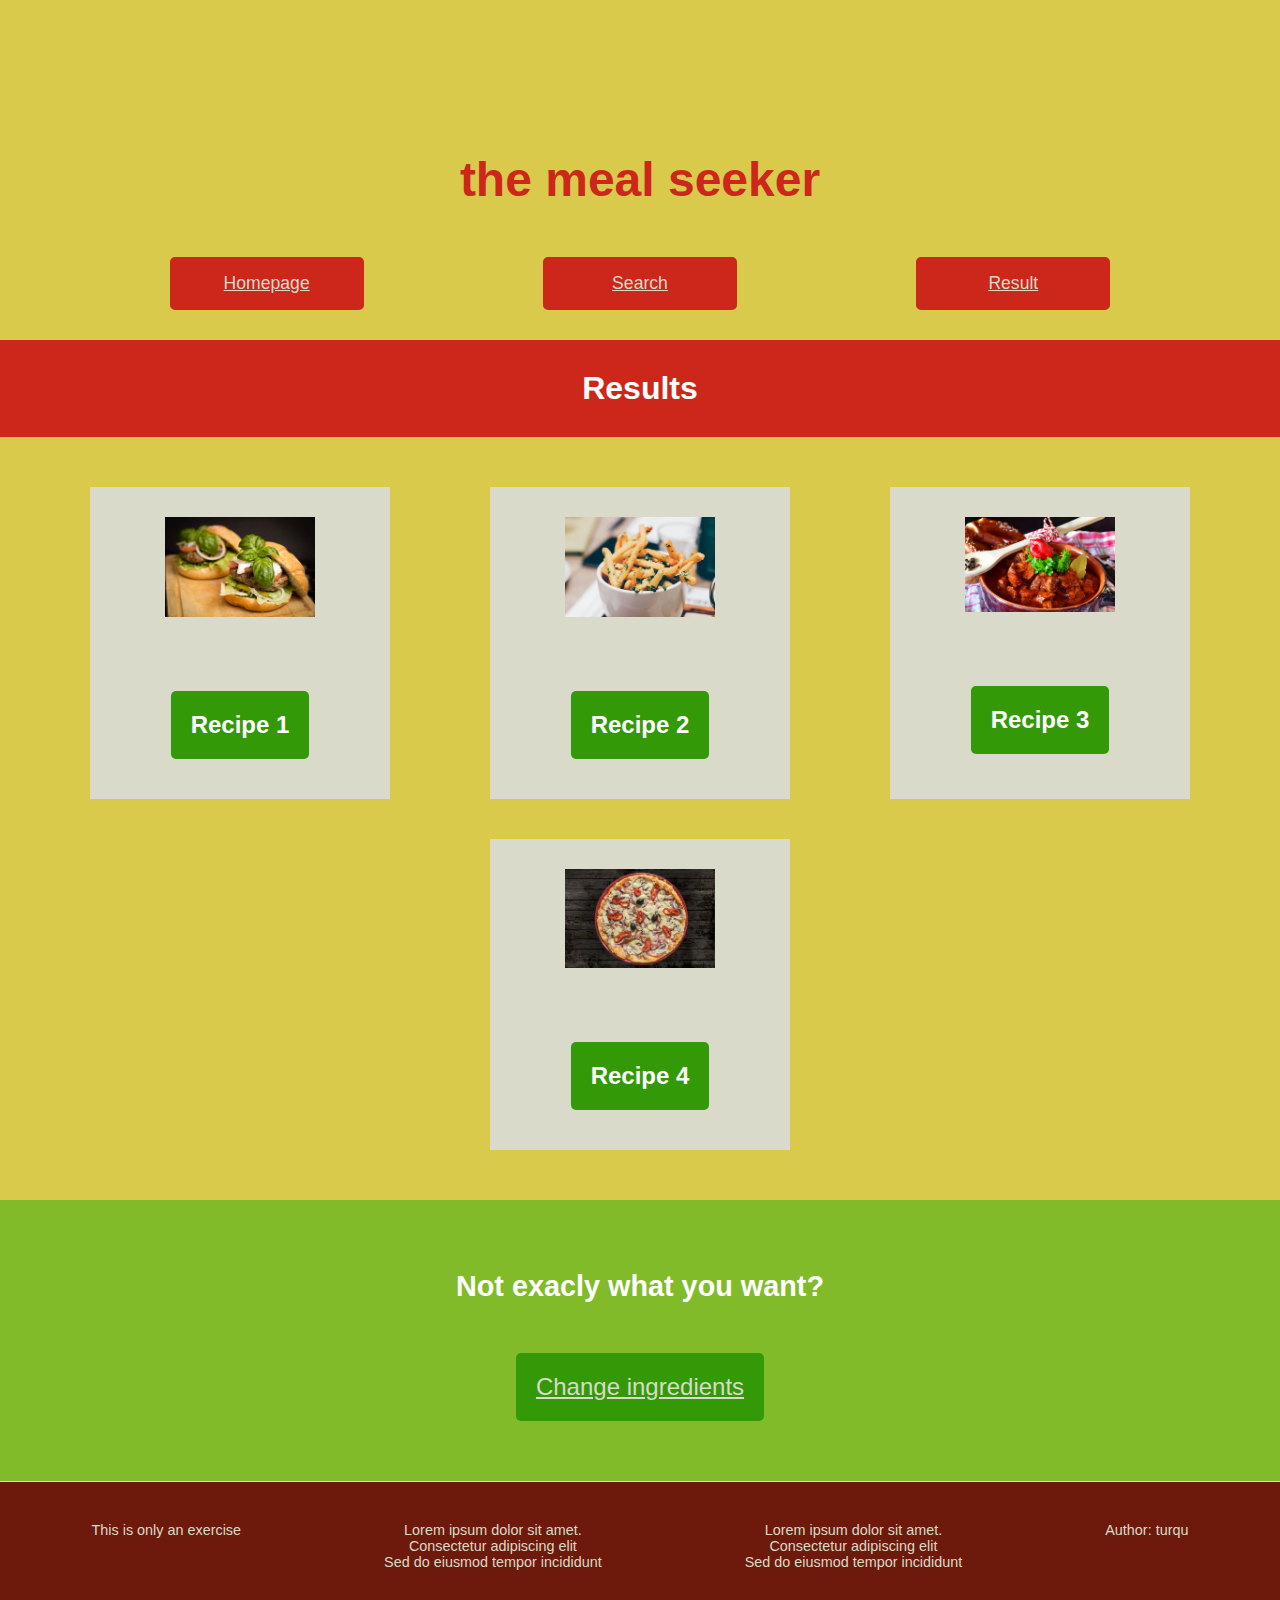
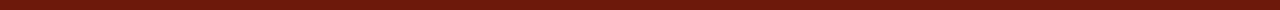
==== commit 8b67acd5: "- add missing meta tag about viewport to html files - add small changes in the styles.css - better m" ====
--- a/result.html
+++ b/result.html
@@ -6,6 +6,7 @@
         <meta name="description" content="The page sample as part of HTML/CSS learning">
         <meta name="keywords" content="sample page html css learning">
         <meta name="author" content="turqu">
+        <meta name="viewport" content="width=device-width, initial-scale=1.0">
         <link href="styles.css" type="text/css" rel="stylesheet">
         <link rel="stylesheet" href="https://use.fontawesome.com/releases/v5.2.0/css/all.css" integrity="sha384-hWVjflwFxL6sNzntih27bfxkr27PmbbK/iSvJ+a4+0owXq79v+lsFkW54bOGbiDQ" crossorigin="anonymous">
     </head>
--- a/styles.css
+++ b/styles.css
@@ -104,7 +104,7 @@
 .btn-article {
     display: inline-block;
     background-color: #339907;
-    margin: 40px;
+    margin: 40px auto;
 }
 
 .btn-article:hover { background-color: #6D190B; }
@@ -120,7 +120,7 @@
 
 
 /* Header/Navigation style for each site; designed for devices smaller than 768px */
-  
+
 #logo-nav {
     margin: auto;
     padding: 20px 80px;
@@ -133,11 +133,12 @@
 
 .fa-utensils {
     font-size: 5em;
-    padding: 0 20px 0 40px;
+    padding: 0 20px;
 }
 
 #logo h1 {
     font-family: 'Franklin Gothic Medium', 'Arial Narrow', Arial;
+    padding: 20px 0;
 }
 
 header ul { padding: 20px; }
@@ -174,6 +175,11 @@
 }
 
 @media only screen and (min-width: 1350px) { /* For devices with min. width 1350px */
+    header {
+        max-width: 96.875em; /* 1550px */
+        margin: auto;
+    }
+    
     #logo-nav {
         /* Flexbox prefixes */
         display: -webkit-box;  /* OLD - iOS 6-, Safari 3.1-6, BB7 */
@@ -191,6 +197,7 @@
         -webkit-box-pack: justify;
         -ms-flex-pack: justify;
         justify-content: space-between;
+        padding: 20px 50px;
     }
 
     #logo h1 { float: right; } 
@@ -209,7 +216,7 @@
     padding: 60px;
 }
 
-#headline img { /* headline image in the background with opacity */
+#headline img { /* the first solution of the overlayed image in the background */
     opacity: 0.35;
     position: absolute;
     top: -9999px;
@@ -233,6 +240,11 @@
     #headline { padding: 80px; }
 
     #headline img { width: 120%; }
+
+    #foreground-headline p {
+        max-width: 50em; /* 1440px */
+        margin: 0 auto;
+    }
 }
 
 @media screen and (-ms-high-contrast: active), screen and (-ms-high-contrast: none) { /* For IE 10+ */
@@ -265,7 +277,10 @@
     padding-bottom: 20px;
 }
 
-.article-content { margin: 20px; }
+.article-content { 
+    margin: 20px;
+    padding: 10px;
+}
 
 article h2 {
     background: none;
@@ -328,6 +343,7 @@
         -ms-flex-pack: distribute;
         justify-content: space-around;
         margin: auto;
+        max-width: 96.875em; /* 1550px */
     }
 
     .article-content { margin: 30px; }
@@ -358,6 +374,7 @@
 }
   
 #option-bar li {
+    font-size: 1.3em;
     background-color: #D9DAC9;
     color: #6D190B;
     padding: 20px 0;
@@ -365,7 +382,10 @@
 
 input[type=checkbox] { margin: 0 10px; }
 
-input[type=submit] { margin: 0; }
+input[type=submit] { 
+    font-size: 1em;
+    margin: 0;
+ }
   
 #products { 
     width: 100%;
@@ -415,14 +435,13 @@
     padding: 0;
 }
 
-.img-item img {
+.img-item img { /* the second solution of the overlayed image in the background */
     display: inline-block;
     opacity: 0.55;
     position: absolute;
-    top: -9999px;
-    bottom: -9999px;
-    left: -9999px;
-    right: -9999px;
+    top: 0;
+    left: 0;
+    height: 150%;
     margin: auto;
 }
 
@@ -439,7 +458,7 @@
 }
 
 #search-result {
-    font-size: 1.5em;
+    font-size: 1.3em;
     padding-bottom: 40px;
 }
 
@@ -490,11 +509,17 @@
         -webkit-flex: 1 0 auto;
         -ms-flex: 1 0 auto;
         flex: 1 0 auto;
+        margin: auto;
+        justify-content: center;
     }
 
     #option-bar ul { display: block; }
 
-    #products { padding: 20px 10px 30px; }
+    #products { 
+        max-width: 86.250em; /* 1380px */
+        margin: auto 5%;
+        padding: 20px 10px 30px;
+    }
 
     #items [id*='item'] {
         min-width: 280px;
@@ -555,6 +580,8 @@
     -ms-flex-pack: distribute;
     justify-content: space-around;
     padding: 30px 40px;
+    max-width: 96.875em; /* 1550px */
+    margin: auto;
 }
 
 .recipe {
@@ -571,7 +598,7 @@
 }
 
 .img-recipe { 
-    max-height: 9.375em; /* 150px */
+    max-width: 9.375em; /* 150px */
     padding: 30px;
 }
 
@@ -595,9 +622,7 @@
     color: #D9DAC9;
 }
 
-footer p {
-    padding: 20px;
-}
+footer p { padding: 20px; }
 
 @media only screen and (min-width: 768px) /* For devices with min. width 768px */ {
     footer {
